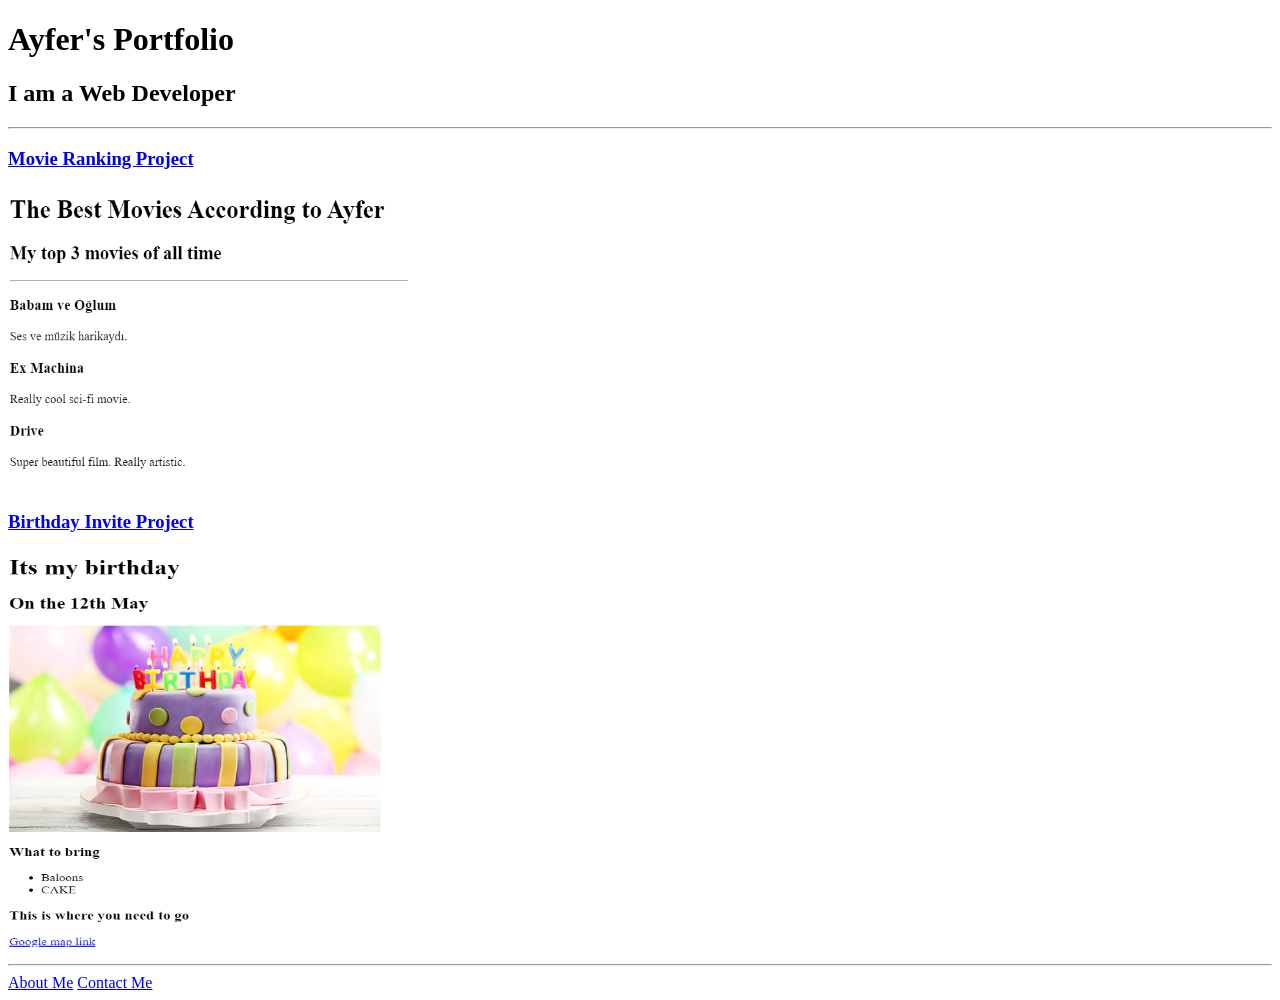
==== index.html @ 4cbfb92b "Add files via upload" ====
<!-- TODO 1: Create the HTML Boilerplate -->

<!-- TODO 2: Add Your previous projects' HTML into the public folder -->

<!-- TODO 3: Take screenshots of your project previews and add the images to the images folder -->

<!-- TODO 4: Add titles/subtitles etc. -->

<!-- TODO 5: Add a link to the project pages -->

<!-- TODO 6: Add images to show the project previews
HINT for TODO 6: You can use the height attribute set to 200 to make the image smaller:
https://developer.mozilla.org/en-US/docs/Web/HTML/Element/img#attr-height -->

<!-- TODO 7: Add the Contact Me and About Me page links -->
 <!DOCTYPE html>
 <html lang="en">
 <head>
    <meta charset="UTF-8">
    <meta name="viewport" content="width=device-width, initial-scale=1.0">
    <title>Ayfer's Portfolio</title>
 </head>
 <body>
    <h1>Ayfer's Portfolio</h1>
    <h2>I am a Web Developer</h2>
    <hr/>
    <a href="./public/movie-ranking.html"><h3>Movie Ranking Project</h3></a>
    <img width="400" height="300" src="./assets/images/Ekran görüntüsü 2024-08-05 020107.png" alt="Movie Rank">
    <a href="./public/birthday-invite.html"><h3>Birthday Invite Project</h3></a>
    <img width="400" height="400" src="./assets/images/Ekran görüntüsü 2024-08-05 020317.png" alt="Birthday Cake">
    <hr/>
    <a href="./public/about.html">About Me</a> <a href="./public/contact.html">Contact Me</a>
 </body>
 </html>
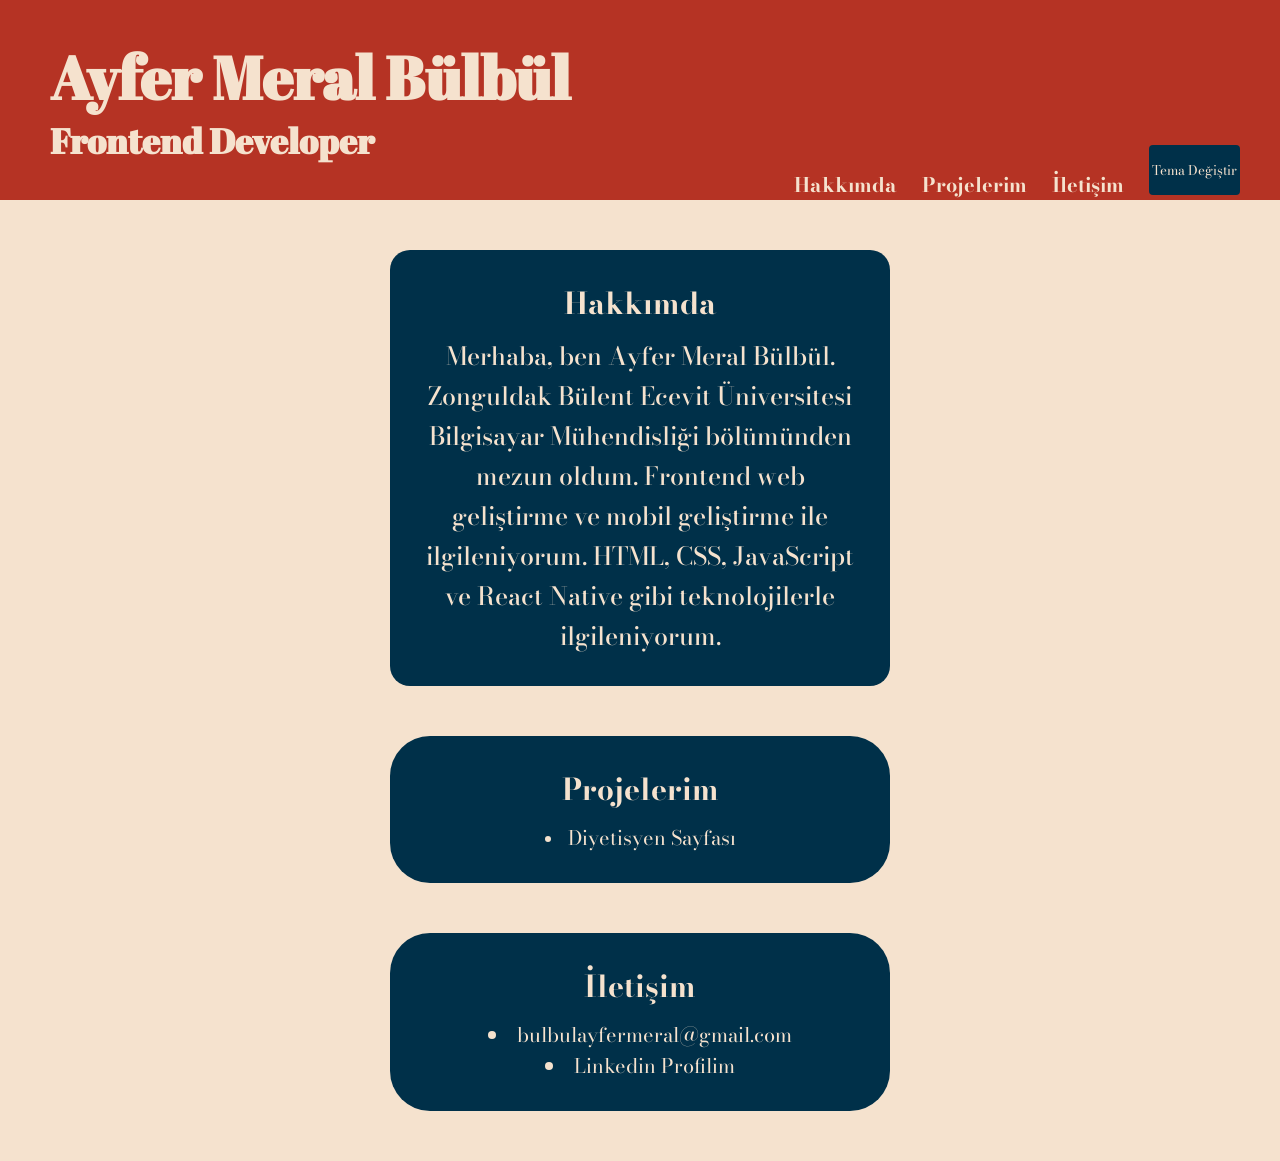
==== commit f1d71f26: "İlk yükleme" ====
--- a/index.html
+++ b/index.html
@@ -1,34 +1,51 @@
-<!-- TODO 1: Create the HTML Boilerplate -->
+<!DOCTYPE html>
+<html lang="en">
+  <head>
+    <meta charset="UTF-8" />
+    <meta name="viewport" content="width=device-width, initial-scale=1.0" />
+    <title>Ayfer Meral Bülbül</title>
+    <link rel="stylesheet" href="index.css" />
+  </head>
+  <body>
+    <div class="container">
+      <div class="top1">
+        <div class="heading">
+          <h1>Ayfer Meral Bülbül</h1>
+          <h3>Frontend Developer</h3>
+        </div>
+        <div class="nav" id="nav">
+          <a id="aboutl" href="#about">Hakkımda</a>
+          <a id="projectl" href="#projects">Projelerim</a>
+          <a id="contactl" href="#contact">İletişim</a>
+          <button id="themebtn">Tema Değiştir</button>
+        </div>
+      </div>
+      <div class="about" id="about">
+        <div class="parag">
+          <h4>Hakkımda</h4>
+          <p>
+            Merhaba, ben Ayfer Meral Bülbül. Zonguldak Bülent Ecevit
+            Üniversitesi Bilgisayar Mühendisliği bölümünden mezun oldum.
+            Frontend web geliştirme ve mobil geliştirme ile ilgileniyorum. HTML,
+            CSS, JavaScript ve React Native gibi teknolojilerle ilgileniyorum.
+          </p>
+        </div>
+      </div>
+      <div class="projects" id="projects">
+        <h4>Projelerim</h4>
+        <li><a id="diet" href="./diet/main.html">Diyetisyen Sayfası</a></li>
+          
+        
+        </div>
+        <div class="contact" id="contact">
+          <h4>İletişim</h4>
+          <li> bulbulayfermeral@gmail.com</li>
+          <li><a id="linkedin" href="https://www.linkedin.com/in/ayfer-meral-b%C3%BClb%C3%BCl-2759ab206/">Linkedin Profilim</a> </li>
 
-<!-- TODO 2: Add Your previous projects' HTML into the public folder -->
+        </div>
+      </div>
+    </div>
 
-<!-- TODO 3: Take screenshots of your project previews and add the images to the images folder -->
-
-<!-- TODO 4: Add titles/subtitles etc. -->
-
-<!-- TODO 5: Add a link to the project pages -->
-
-<!-- TODO 6: Add images to show the project previews
-HINT for TODO 6: You can use the height attribute set to 200 to make the image smaller:
-https://developer.mozilla.org/en-US/docs/Web/HTML/Element/img#attr-height -->
-
-<!-- TODO 7: Add the Contact Me and About Me page links -->
- <!DOCTYPE html>
- <html lang="en">
- <head>
-    <meta charset="UTF-8">
-    <meta name="viewport" content="width=device-width, initial-scale=1.0">
-    <title>Ayfer's Portfolio</title>
- </head>
- <body>
-    <h1>Ayfer's Portfolio</h1>
-    <h2>I am a Web Developer</h2>
-    <hr/>
-    <a href="./public/movie-ranking.html"><h3>Movie Ranking Project</h3></a>
-    <img width="400" height="300" src="./assets/images/Ekran görüntüsü 2024-08-05 020107.png" alt="Movie Rank">
-    <a href="./public/birthday-invite.html"><h3>Birthday Invite Project</h3></a>
-    <img width="400" height="400" src="./assets/images/Ekran görüntüsü 2024-08-05 020317.png" alt="Birthday Cake">
-    <hr/>
-    <a href="./public/about.html">About Me</a> <a href="./public/contact.html">Contact Me</a>
- </body>
- </html>+    <script src="script.js"></script>
+  </body>
+</html>
--- a/index.css
+++ b/index.css
@@ -0,0 +1,174 @@
+@import url("https://fonts.googleapis.com/css2?family=Abril+Fatface&family=Bodoni+Moda:ital,opsz,wght@0,6..96,400..900;1,6..96,400..900&family=Bungee+Spice&family=Cantata+One&family=Chonburi&family=Nabla&family=Poiret+One&family=Press+Start+2P&family=Silkscreen:wght@400;700&display=swap");
+
+* {
+  box-sizing: border-box;
+  margin: 0;
+  padding: 0;
+}
+body {
+  background-color: #f5e2ce;
+  font-family: "Bodoni Moda", serif;
+  display: flex;
+  width: 100vw;
+  height: 100%;
+}
+
+.top1 {
+  display: flex;
+  flex-direction: row;
+  width: 100vw;
+  height: 200px;
+  background-color: #b53324;
+  position: sticky;
+  transition: all 0.3s ease;
+  transform-origin: top;
+  z-index: 1000;
+  top: 0;
+}
+.shrink {
+  padding: 10px;
+  font-size: 0.9em;
+  transform: scaleY(0.8);
+}
+.heading {
+  display: flex;
+  flex-direction: column;
+  justify-content: center;
+  padding-left: 50px;
+
+  width: 60vw;
+  font-family: "Abril Fatface", sans-serif;
+  font-size: 30px;
+  /*color: #fdfdfc ;*/
+  color: #f5e2ce;
+}
+
+.nav {
+  display: flex;
+  justify-content: flex-end;
+  align-items: end;
+  margin-right: 40px;
+  width: 40vw;
+}
+
+.nav a {
+  padding-right: 25px;
+  text-decoration: none;
+  font-size: 20px;
+  color: #f5e2ce;
+  font-weight: 700;
+}
+#themebtn {
+  background-color: #003049;
+  color: #f5e2ce;
+  border: #003049;
+  border-radius: 4px;
+  max-width: 11vw;
+  height: 50px;
+  font-family: "Bodoni Moda", serif;
+  margin-bottom: 5px;
+  padding: 3px;
+}
+.about {
+  max-width: 500px;
+  margin: 50px auto;
+  padding: 30px;
+  background-color: #003049;
+  color: #f5e2ce;
+  border-radius: 20px;
+  text-align: center;
+}
+
+.about .parag h4 {
+  font-size: 30px;
+  margin-bottom: 10px;
+
+  font-weight: 700;
+}
+
+.about .parag p {
+  font-size: 25px;
+  line-height: 1.6;
+
+  font-weight: 500;
+}
+.projects {
+  display: flex;
+  flex-direction: column;
+  align-items: center;
+  max-width: 500px;
+  margin: 50px auto;
+  padding: 30px;
+  background-color: #003049;
+
+  border-radius: 40px;
+  color: #f5e2ce;
+
+  text-align: center;
+}
+.projects h4 {
+  font-size: 30px;
+
+  margin-bottom: 10px;
+}
+.projects li a {
+  font-size: 20px;
+  color: #f5e2ce;
+  text-decoration: none;
+}
+.contact {
+  display: flex;
+  flex-direction: column;
+  align-items: center;
+  max-width: 500px;
+  margin: 50px auto;
+  padding: 30px;
+  background-color: #003049;
+
+  border-radius: 40px;
+  color: #f5e2ce;
+
+  text-align: center;
+}
+.contact li {
+  font-size: 20px;
+}
+.contact a {
+  font-size: 20px;
+  color: #f5e2ce;
+  text-decoration: none;
+}
+.contact h4 {
+  font-size: 30px;
+
+  margin-bottom: 10px;
+}
+.contact a:hover {
+  color: #b53324;
+}
+.projects a:hover {
+  color: #b53324;
+}
+.nav a:hover {
+  color: #003049;
+}
+.shadow {
+  box-shadow: 0px 0px 20px #003049;
+}
+
+.themebody {
+  background-color: #f2e6c0;
+}
+
+.themetop1 {
+  background-color: #6a7a5a !important;
+}
+.themeheading {
+  color: #f2e6c0 !important;
+}
+
+.themeabout {
+  background-color: #bc533b !important;
+
+  color: #f2e6c0 !important;
+}
